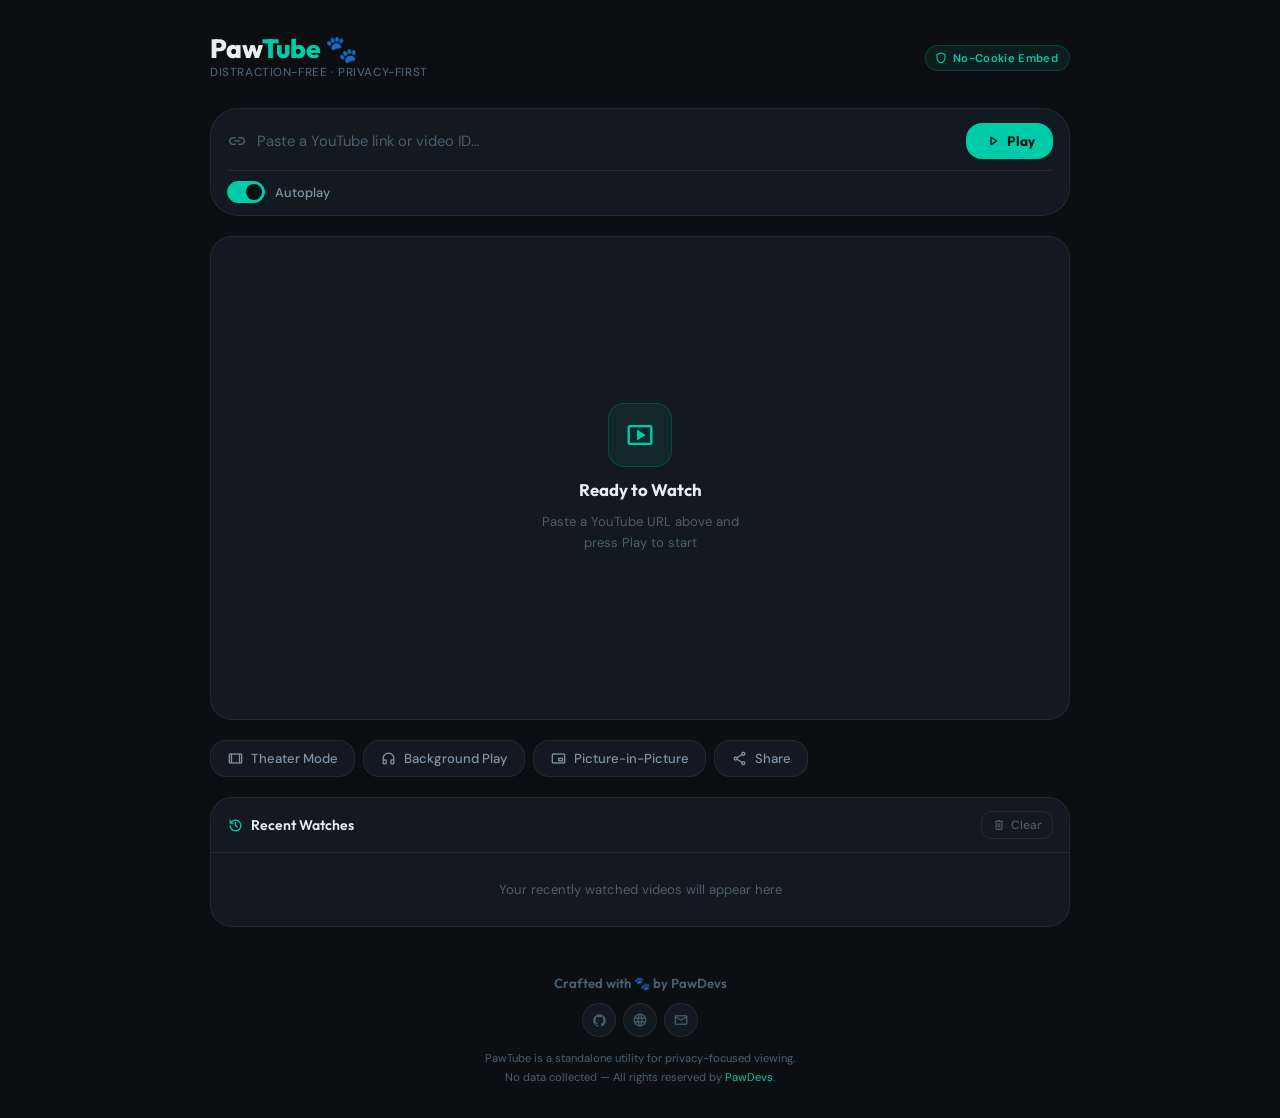
==== website/index.html @ 51b653e1 "Add files via upload" ====
<!DOCTYPE html>
<html lang="en">
<head>
  <meta charset="UTF-8" />
  <meta name="viewport" content="width=device-width, initial-scale=1.0" />
  <meta name="description" content="PawTube — Distraction-free, privacy-enhanced YouTube player by PawDevs." />
  <title>PawTube | Distraction-Free Player</title>
  <link rel="preconnect" href="https://fonts.googleapis.com" />
  <link rel="preconnect" href="https://fonts.gstatic.com" crossorigin />
  <link href="https://fonts.googleapis.com/css2?family=Outfit:wght@400;500;600;700;800&family=DM+Sans:opsz,wght@9..40,400;9..40,500&display=swap" rel="stylesheet" />
  <link rel="stylesheet" href="https://fonts.googleapis.com/css2?family=Material+Symbols+Rounded:opsz,wght,FILL,GRAD@24,400,1,0" />
  <style>
    :root{--bg:#0c0f12;--surface:#131920;--surface-2:#1a2330;--surface-3:#1f2b39;--border:rgba(255,255,255,.07);--border-hi:rgba(255,255,255,.13);--cyan:#00cba9;--cyan-dim:rgba(0,203,169,.15);--cyan-dark:rgba(0,203,169,.08);--txt:#e8edf2;--txt2:#7e96a8;--muted:#49606f;--r-sm:10px;--r-md:16px;--r-lg:22px;--r-xl:28px;--f-d:'Outfit',sans-serif;--f-b:'DM Sans',sans-serif;--t:.22s cubic-bezier(.4,0,.2,1)}
    *,*::before,*::after{box-sizing:border-box;margin:0;padding:0}
    body{background:var(--bg);color:var(--txt);font-family:var(--f-b);min-height:100vh;display:flex;flex-direction:column;align-items:center;padding:32px 16px 0}
    .app{width:100%;max-width:860px;display:flex;flex-direction:column;gap:20px}

    /* HEADER */
    header{display:flex;align-items:center;justify-content:space-between;padding:4px 0 8px}
    .brand{display:flex;flex-direction:column;gap:2px}
    .brand h1{font-family:var(--f-d);font-size:1.65rem;font-weight:800;letter-spacing:-.02em;line-height:1}
    .brand h1 .accent{color:var(--cyan)}
    .brand .sub{font-size:.73rem;font-weight:500;color:var(--muted);letter-spacing:.05em;text-transform:uppercase}
    .badge{display:flex;align-items:center;gap:5px;padding:5px 11px 5px 8px;background:var(--cyan-dark);border:1px solid rgba(0,203,169,.2);border-radius:999px;font-size:.7rem;font-weight:600;color:var(--cyan);letter-spacing:.03em;white-space:nowrap}
    .badge .material-symbols-rounded{font-size:14px}

    /* SEARCH */
    .search-card{background:var(--surface);border:1px solid var(--border);border-radius:var(--r-xl);padding:14px 16px 12px;display:flex;flex-direction:column;gap:11px;transition:border-color var(--t),box-shadow var(--t)}
    .search-card:focus-within{border-color:rgba(0,203,169,.35);box-shadow:0 0 0 3px var(--cyan-dark)}
    .input-row{display:flex;align-items:center;gap:10px}
    .input-icon{flex-shrink:0;color:var(--muted);font-size:20px;transition:color var(--t)}
    .search-card:focus-within .input-icon{color:var(--cyan)}
    #url-input{flex:1;background:transparent;border:none;outline:none;font-family:var(--f-b);font-size:.925rem;color:var(--txt);caret-color:var(--cyan)}
    #url-input::placeholder{color:var(--muted)}
    .play-btn{flex-shrink:0;display:flex;align-items:center;gap:5px;padding:9px 18px;background:var(--cyan);color:#04120f;border:none;border-radius:var(--r-md);font-family:var(--f-d);font-size:.85rem;font-weight:700;cursor:pointer;transition:background var(--t),transform var(--t),box-shadow var(--t)}
    .play-btn:hover{background:#04e8c2;box-shadow:0 4px 18px rgba(0,203,169,.35);transform:translateY(-1px)}
    .play-btn:active{transform:translateY(0);box-shadow:none}
    .play-btn .material-symbols-rounded{font-size:18px}
    .settings-row{display:flex;align-items:center;gap:10px;padding-top:10px;border-top:1px solid var(--border)}
    .settings-label{font-size:.8rem;font-weight:500;color:var(--txt2)}
    .toggle-switch{position:relative;width:38px;height:22px;cursor:pointer}
    .toggle-switch input{display:none}
    .toggle-switch .slider{position:absolute;inset:0;background:var(--surface-3);border:1px solid var(--border-hi);border-radius:999px;transition:background var(--t),border-color var(--t)}
    .toggle-switch .slider::after{content:'';position:absolute;width:16px;height:16px;background:var(--muted);border-radius:50%;top:2px;left:2px;transition:transform var(--t),background var(--t)}
    .toggle-switch input:checked+.slider{background:var(--cyan);border-color:var(--cyan)}
    .toggle-switch input:checked+.slider::after{transform:translateX(16px);background:#04120f}

    /* PLAYER */
    .player-wrapper{position:relative;width:100%;background:var(--surface);border:1px solid var(--border);border-radius:var(--r-lg);overflow:hidden;aspect-ratio:16/9;transition:border-radius var(--t)}
    .player-wrapper.theater{aspect-ratio:unset;height:80vh;border-radius:var(--r-sm)}
    .empty-state{position:absolute;inset:0;display:flex;flex-direction:column;align-items:center;justify-content:center;gap:12px;padding:32px}
    .empty-state.hidden{display:none}
    .empty-icon-wrap{width:64px;height:64px;display:flex;align-items:center;justify-content:center;background:var(--cyan-dark);border:1px solid rgba(0,203,169,.2);border-radius:var(--r-md)}
    .empty-icon-wrap .material-symbols-rounded{font-size:30px;color:var(--cyan);animation:pulse 2.4s ease-in-out infinite}
    @keyframes pulse{0%,100%{opacity:1;transform:scale(1)}50%{opacity:.55;transform:scale(.9)}}
    .empty-state h3{font-family:var(--f-d);font-size:1.05rem;font-weight:700}
    .empty-state p{font-size:.82rem;color:var(--muted);text-align:center;max-width:230px;line-height:1.55}
    #video-frame{position:absolute;inset:0;width:100%;height:100%;border:none;display:none}
    #video-frame.active{display:block}
    .bg-overlay{position:absolute;inset:0;background:var(--surface);display:none;flex-direction:column;align-items:center;justify-content:center;gap:10px;z-index:10}
    .bg-overlay.visible{display:flex}
    .bg-overlay .material-symbols-rounded{font-size:36px;color:var(--cyan);animation:pulse 2.2s ease-in-out infinite}
    .bg-overlay p{font-size:.83rem;color:var(--txt2)}

    /* CONTROLS */
    .controls{display:flex;gap:8px;flex-wrap:wrap}
    .control-btn{display:flex;align-items:center;gap:7px;padding:9px 16px;background:var(--surface);color:var(--txt2);border:1px solid var(--border);border-radius:var(--r-md);font-family:var(--f-b);font-size:.82rem;font-weight:500;cursor:pointer;transition:background var(--t),color var(--t),border-color var(--t),transform var(--t);white-space:nowrap}
    .control-btn .material-symbols-rounded{font-size:17px}
    .control-btn:hover{background:var(--surface-3);color:var(--txt);border-color:var(--border-hi);transform:translateY(-1px)}
    .control-btn:active{transform:translateY(0)}
    .control-btn.active{background:var(--cyan-dim);color:var(--cyan);border-color:rgba(0,203,169,.3)}

    /* HISTORY */
    .history-section{background:var(--surface);border:1px solid var(--border);border-radius:var(--r-lg);overflow:hidden}
    .history-header{display:flex;align-items:center;justify-content:space-between;padding:13px 16px;border-bottom:1px solid var(--border)}
    .history-title{display:flex;align-items:center;gap:7px;font-family:var(--f-d);font-size:.875rem;font-weight:600}
    .history-title .material-symbols-rounded{font-size:17px;color:var(--cyan)}
    .clear-btn{display:flex;align-items:center;gap:5px;padding:5px 10px;background:transparent;color:var(--muted);border:1px solid var(--border);border-radius:var(--r-sm);font-family:var(--f-b);font-size:.75rem;font-weight:500;cursor:pointer;transition:color var(--t),border-color var(--t),background var(--t)}
    .clear-btn .material-symbols-rounded{font-size:14px}
    .clear-btn:hover{color:#f47f7f;border-color:rgba(244,127,127,.3);background:rgba(244,127,127,.06)}
    .history-list{display:flex;flex-direction:column}
    .history-empty{padding:28px 16px;text-align:center;font-size:.82rem;color:var(--muted)}
    .history-item{display:flex;align-items:center;gap:12px;padding:10px 16px;cursor:pointer;transition:background var(--t);border-bottom:1px solid var(--border);animation:slideIn .2s ease}
    .history-item:last-child{border-bottom:none}
    .history-item:hover{background:var(--surface-2)}
    @keyframes slideIn{from{opacity:0;transform:translateY(-5px)}to{opacity:1;transform:translateY(0)}}
    .history-thumb{flex-shrink:0;width:80px;height:45px;border-radius:8px;object-fit:cover;background:var(--surface-3)}
    .history-info{flex:1;min-width:0}
    .history-vid-id{font-size:.78rem;font-weight:600;color:var(--txt2);font-family:var(--f-d);overflow:hidden;text-overflow:ellipsis;white-space:nowrap}
    .history-date{font-size:.7rem;color:var(--muted);margin-top:2px}
    .history-play{flex-shrink:0;width:30px;height:30px;display:flex;align-items:center;justify-content:center;background:var(--cyan-dark);border:1px solid rgba(0,203,169,.18);border-radius:50%;color:var(--cyan);transition:background var(--t),color var(--t)}
    .history-play .material-symbols-rounded{font-size:16px}
    .history-item:hover .history-play{background:var(--cyan);color:#04120f}

    /* FOOTER */
    footer{margin-top:8px;padding:20px 0 32px;display:flex;flex-direction:column;align-items:center;gap:12px}
    .footer-brand{font-family:var(--f-d);font-size:.82rem;font-weight:600;color:var(--muted)}
    .social-links{display:flex;gap:7px}
    .social-btn{width:34px;height:34px;display:flex;align-items:center;justify-content:center;background:var(--surface);border:1px solid var(--border);border-radius:50%;color:var(--muted);text-decoration:none;transition:color var(--t),border-color var(--t),background var(--t),transform var(--t)}
    .social-btn:hover{color:var(--cyan);border-color:rgba(0,203,169,.3);background:var(--cyan-dark);transform:translateY(-2px)}
    .social-btn .material-symbols-rounded{font-size:16px}
    .footer-note{font-size:.7rem;color:var(--muted);text-align:center;line-height:1.65}
    .footer-note a{color:var(--cyan);text-decoration:none}
    .footer-note a:hover{text-decoration:underline}

    /* TOAST */
    #toast{position:fixed;bottom:28px;left:50%;transform:translateX(-50%) translateY(16px);background:var(--surface-3);color:var(--txt);border:1px solid var(--border-hi);border-radius:var(--r-md);padding:10px 20px;font-size:.83rem;font-weight:500;white-space:nowrap;opacity:0;pointer-events:none;transition:opacity .24s ease,transform .24s ease;box-shadow:0 8px 32px rgba(0,0,0,.45);z-index:9999}
    #toast.show{opacity:1;transform:translateX(-50%) translateY(0)}

    /* SHAKE */
    @keyframes shake{0%,100%{transform:translateX(0)}20%{transform:translateX(-7px)}40%{transform:translateX(7px)}60%{transform:translateX(-4px)}80%{transform:translateX(4px)}}
    .shake{animation:shake .38s ease}

    @media(max-width:540px){body{padding:20px 12px 0}.brand h1{font-size:1.4rem}.controls{gap:6px}.control-btn{padding:8px 12px;font-size:.78rem}.play-btn{padding:9px 14px}}
  </style>
</head>
<body>

<div class="app" id="main-container">

  <header>
    <div class="brand">
      <h1>Paw<span class="accent">Tube</span> 🐾</h1>
      <span class="sub">Distraction-free &middot; Privacy-first</span>
    </div>
    <div class="badge">
      <span class="material-symbols-rounded">shield</span>
      No-Cookie Embed
    </div>
  </header>

  <div class="search-card" id="search-box">
    <div class="input-row">
      <span class="material-symbols-rounded input-icon">link</span>
      <input type="text" id="url-input" placeholder="Paste a YouTube link or video ID&hellip;" autocomplete="off" />
      <button class="play-btn" onclick="processInput()" aria-label="Play video">
        <span class="material-symbols-rounded">play_arrow</span>
        Play
      </button>
    </div>
    <div class="settings-row">
      <label class="toggle-switch" title="Toggle autoplay">
        <input type="checkbox" id="autoplay-toggle" checked />
        <span class="slider"></span>
      </label>
      <span class="settings-label">Autoplay</span>
    </div>
  </div>

  <div class="player-wrapper" id="player-wrapper">
    <div class="empty-state" id="empty-state">
      <div class="empty-icon-wrap">
        <span class="material-symbols-rounded">smart_display</span>
      </div>
      <h3>Ready to Watch</h3>
      <p>Paste a YouTube URL above and press Play to start</p>
    </div>
    <div class="bg-overlay" id="bg-overlay">
      <span class="material-symbols-rounded">headphones</span>
      <p>Audio-only mode &mdash; screen is hidden</p>
    </div>
    <iframe id="video-frame"
      allow="accelerometer; autoplay; clipboard-write; encrypted-media; gyroscope; picture-in-picture"
      allowfullscreen>
    </iframe>
  </div>

  <div class="controls">
    <button class="control-btn" onclick="toggleTheaterMode()" id="theater-btn">
      <span class="material-symbols-rounded" id="theater-icon">width_full</span>
      Theater Mode
    </button>
    <button class="control-btn" id="bg-playback-btn" onclick="toggleBackgroundPlayback()">
      <span class="material-symbols-rounded" id="bg-icon">headphones</span>
      <span id="bg-text">Background Play</span>
    </button>
    <button class="control-btn" onclick="requestFloatingWindow()">
      <span class="material-symbols-rounded">picture_in_picture_alt</span>
      Picture-in-Picture
    </button>
    <button class="control-btn" onclick="shareCurrentVideo()">
      <span class="material-symbols-rounded">share</span>
      Share
    </button>
  </div>

  <div class="history-section" id="history-container">
    <div class="history-header">
      <div class="history-title">
        <span class="material-symbols-rounded">history</span>
        Recent Watches
      </div>
      <button class="clear-btn" onclick="clearHistory()">
        <span class="material-symbols-rounded">delete</span>
        Clear
      </button>
    </div>
    <div class="history-list" id="history-list"></div>
  </div>

  <footer>
    <div class="footer-brand">Crafted with 🐾 by PawDevs</div>
    <div class="social-links">
      <a href="https://github.com/thepawdevs" target="_blank" class="social-btn" aria-label="GitHub">
        <svg width="15" height="15" viewBox="0 0 24 24" fill="currentColor"><path d="M12 2C6.477 2 2 6.484 2 12.017c0 4.425 2.865 8.18 6.839 9.504.5.092.682-.217.682-.483 0-.237-.008-.868-.013-1.703-2.782.605-3.369-1.343-3.369-1.343-.454-1.158-1.11-1.466-1.11-1.466-.908-.62.069-.608.069-.608 1.003.07 1.531 1.032 1.531 1.032.892 1.53 2.341 1.088 2.91.832.092-.647.35-1.088.636-1.338-2.22-.253-4.555-1.113-4.555-4.951 0-1.093.39-1.988 1.029-2.688-.103-.253-.446-1.272.098-2.65 0 0 .84-.27 2.75 1.026A9.564 9.564 0 0112 6.844c.85.004 1.705.115 2.504.337 1.909-1.296 2.747-1.027 2.747-1.027.546 1.379.202 2.398.1 2.651.64.7 1.028 1.595 1.028 2.688 0 3.848-2.339 4.695-4.566 4.943.359.309.678.92.678 1.855 0 1.338-.012 2.419-.012 2.747 0 .268.18.58.688.482A10.019 10.019 0 0022 12.017C22 6.484 17.522 2 12 2z"/></svg>
      </a>
      <a href="https://pawdevs.com" target="_blank" class="social-btn" aria-label="Website">
        <span class="material-symbols-rounded">language</span>
      </a>
      <a href="mailto:hello@pawdevs.com" class="social-btn" aria-label="Email">
        <span class="material-symbols-rounded">mail</span>
      </a>
    </div>
    <div class="footer-note">
      PawTube is a standalone utility for privacy-focused viewing.<br />
      No data collected &mdash; All rights reserved by <a href="https://pawdevs.com" target="_blank">PawDevs</a>.
    </div>
  </footer>

</div>

<div id="toast"></div>

<script>
const HISTORY_KEY='pawtube_history',AUTOPLAY_KEY='pawtube_autoplay',MAX_HISTORY=12;
let currentVideoId=null,theaterMode=false,bgPlayMode=false,toastTimer=null;

document.addEventListener('DOMContentLoaded',()=>{
  if(localStorage.getItem(AUTOPLAY_KEY)==='false')
    document.getElementById('autoplay-toggle').checked=false;
  const p=new URLSearchParams(location.search),v=p.get('v');
  if(v)loadVideo(v,parseInt(p.get('t')||'0',10));
  document.getElementById('url-input').addEventListener('keydown',e=>{if(e.key==='Enter')processInput();});
  document.getElementById('autoplay-toggle').addEventListener('change',e=>{localStorage.setItem(AUTOPLAY_KEY,String(e.target.checked));});
  renderHistory();
});

function extractVideoId(raw){
  const s=raw.trim();
  if(/^[a-zA-Z0-9_-]{11}$/.test(s))return s;
  try{
    const u=new URL(s);
    if(u.hostname.includes('youtu.be'))return u.pathname.slice(1).split('?')[0];
    if(u.hostname.includes('youtube.com'))
      return u.searchParams.get('v')||u.pathname.split('/').find(seg=>/^[a-zA-Z0-9_-]{11}$/.test(seg))||null;
  }catch(_){}
  return null;
}

function extractTimestamp(raw){
  try{
    const t=new URL(raw.trim()).searchParams.get('t');
    if(!t)return 0;
    if(/^\d+$/.test(t))return parseInt(t,10);
    let s=0;
    const h=t.match(/(\d+)h/);if(h)s+=parseInt(h[1])*3600;
    const m=t.match(/(\d+)m/);if(m)s+=parseInt(m[1])*60;
    const sc=t.match(/(\d+)s/);if(sc)s+=parseInt(sc[1]);
    return s;
  }catch(_){return 0;}
}

function processInput(){
  const raw=document.getElementById('url-input').value;
  const id=extractVideoId(raw);
  if(!id){shakeInput();showToast('⚠️  Invalid YouTube URL or video ID');return;}
  loadVideo(id,extractTimestamp(raw));
}

function loadVideo(id,timestamp){
  timestamp=timestamp||0;currentVideoId=id;
  const autoplay=document.getElementById('autoplay-toggle').checked?1:0;
  let src=`https://www.youtube-nocookie.com/embed/${id}?rel=0&modestbranding=1&autoplay=${autoplay}`;
  if(timestamp>0)src+=`&start=${timestamp}`;
  const frame=document.getElementById('video-frame');
  frame.src=src;frame.classList.add('active');
  document.getElementById('empty-state').classList.add('hidden');
  document.getElementById('bg-overlay').classList.remove('visible');
  bgPlayMode=false;
  document.getElementById('bg-playback-btn').classList.remove('active');
  document.getElementById('bg-text').textContent='Background Play';
  document.getElementById('bg-icon').textContent='headphones';
  saveHistory(id);renderHistory();
  const params=new URLSearchParams();params.set('v',id);
  if(timestamp>0)params.set('t',timestamp);
  history.replaceState(null,'',`?${params.toString()}`);
}

function toggleTheaterMode(){
  theaterMode=!theaterMode;
  document.getElementById('player-wrapper').classList.toggle('theater',theaterMode);
  document.getElementById('theater-btn').classList.toggle('active',theaterMode);
  document.getElementById('theater-icon').textContent=theaterMode?'width_normal':'width_full';
}

function toggleBackgroundPlayback(){
  bgPlayMode=!bgPlayMode;
  document.getElementById('bg-overlay').classList.toggle('visible',bgPlayMode);
  document.getElementById('bg-playback-btn').classList.toggle('active',bgPlayMode);
  document.getElementById('bg-text').textContent=bgPlayMode?'Show Video':'Background Play';
  document.getElementById('bg-icon').textContent=bgPlayMode?'visibility':'headphones';
}

function requestFloatingWindow(){
  if(!currentVideoId){showToast('▶  Load a video first');return;}
  showToast("💡  Use your browser's PiP button inside the video");
}

function shareCurrentVideo(){
  if(!currentVideoId){showToast('▶  Load a video first');return;}
  const url=`${location.origin}${location.pathname}?v=${currentVideoId}`;
  if(navigator.share)navigator.share({title:'PawTube',url}).catch(()=>{});
  else navigator.clipboard.writeText(url).then(()=>showToast('🔗  Link copied!')).catch(()=>showToast('Could not copy link'));
}

function saveHistory(id){
  let h=getHistory().filter(i=>i.id!==id);
  h.unshift({id,ts:Date.now()});
  if(h.length>MAX_HISTORY)h=h.slice(0,MAX_HISTORY);
  localStorage.setItem(HISTORY_KEY,JSON.stringify(h));
}

function getHistory(){
  try{return JSON.parse(localStorage.getItem(HISTORY_KEY))||[];}catch(_){return[];}
}

function clearHistory(){
  localStorage.removeItem(HISTORY_KEY);renderHistory();showToast('🗑️  History cleared');
}

function renderHistory(){
  const list=document.getElementById('history-list'),items=getHistory();
  if(!items.length){list.innerHTML='<div class="history-empty">Your recently watched videos will appear here</div>';return;}
  list.innerHTML=items.map(item=>{
    const thumb=`https://i.ytimg.com/vi/${item.id}/mqdefault.jpg`;
    const date=new Date(item.ts).toLocaleString(undefined,{month:'short',day:'numeric',hour:'2-digit',minute:'2-digit'});
    return `<div class="history-item" onclick="loadVideo('${item.id}')">
      <img class="history-thumb" src="${thumb}" alt="" loading="lazy" onerror="this.style.background='var(--surface-3)'"/>
      <div class="history-info">
        <div class="history-vid-id">${item.id}</div>
        <div class="history-date">${date}</div>
      </div>
      <div class="history-play"><span class="material-symbols-rounded">play_arrow</span></div>
    </div>`;
  }).join('');
}

function showToast(msg){
  const t=document.getElementById('toast');
  t.textContent=msg;t.classList.add('show');
  clearTimeout(toastTimer);
  toastTimer=setTimeout(()=>t.classList.remove('show'),2800);
}

function shakeInput(){
  const b=document.getElementById('search-box');
  b.classList.remove('shake');void b.offsetWidth;b.classList.add('shake');
  setTimeout(()=>b.classList.remove('shake'),500);
}
</script>
</body>
</html>
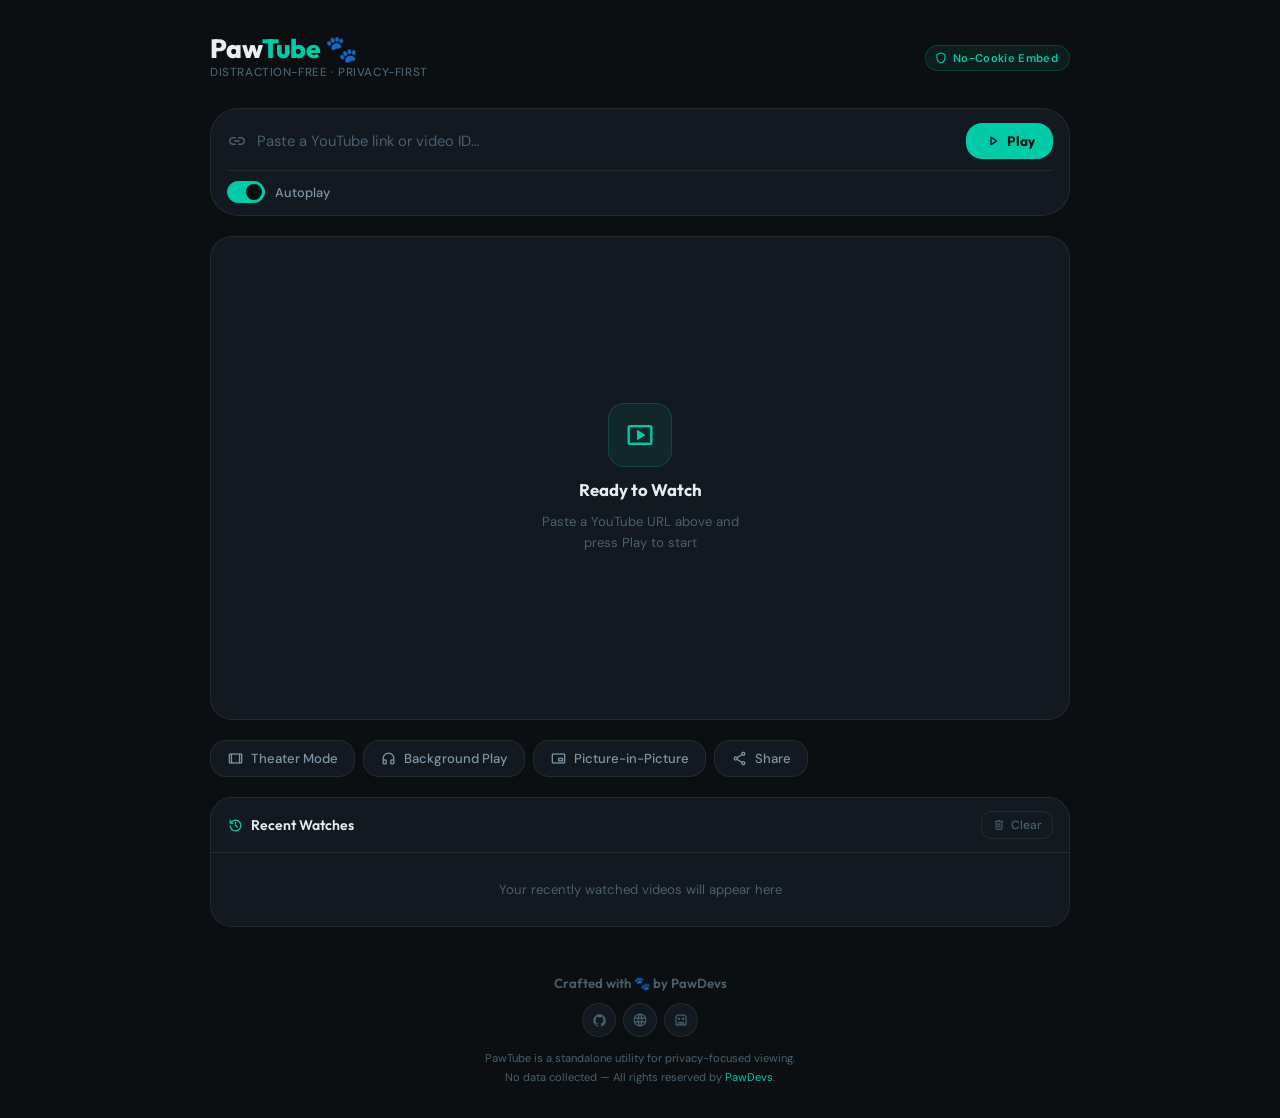
==== commit bbf4faa5: "Update social links in footer Replaced email link with Telegram bot link in footer" ====
--- a/website/index.html
+++ b/website/index.html
@@ -5,6 +5,7 @@
   <meta name="viewport" content="width=device-width, initial-scale=1.0" />
   <meta name="description" content="PawTube — Distraction-free, privacy-enhanced YouTube player by PawDevs." />
   <title>PawTube | Distraction-Free Player</title>
+  <link rel="icon" type="image/png" href="https://raw.githubusercontent.com/thepawdevs/PawTube/refs/heads/main/assets/pawtube_logo.png">
   <link rel="preconnect" href="https://fonts.googleapis.com" />
   <link rel="preconnect" href="https://fonts.gstatic.com" crossorigin />
   <link href="https://fonts.googleapis.com/css2?family=Outfit:wght@400;500;600;700;800&family=DM+Sans:opsz,wght@9..40,400;9..40,500&display=swap" rel="stylesheet" />
@@ -201,19 +202,19 @@
   <footer>
     <div class="footer-brand">Crafted with 🐾 by PawDevs</div>
     <div class="social-links">
-      <a href="https://github.com/thepawdevs" target="_blank" class="social-btn" aria-label="GitHub">
+      <a href="https://github.com/thepawdevs/PawTube" target="_blank" class="social-btn" aria-label="GitHub">
         <svg width="15" height="15" viewBox="0 0 24 24" fill="currentColor"><path d="M12 2C6.477 2 2 6.484 2 12.017c0 4.425 2.865 8.18 6.839 9.504.5.092.682-.217.682-.483 0-.237-.008-.868-.013-1.703-2.782.605-3.369-1.343-3.369-1.343-.454-1.158-1.11-1.466-1.11-1.466-.908-.62.069-.608.069-.608 1.003.07 1.531 1.032 1.531 1.032.892 1.53 2.341 1.088 2.91.832.092-.647.35-1.088.636-1.338-2.22-.253-4.555-1.113-4.555-4.951 0-1.093.39-1.988 1.029-2.688-.103-.253-.446-1.272.098-2.65 0 0 .84-.27 2.75 1.026A9.564 9.564 0 0112 6.844c.85.004 1.705.115 2.504.337 1.909-1.296 2.747-1.027 2.747-1.027.546 1.379.202 2.398.1 2.651.64.7 1.028 1.595 1.028 2.688 0 3.848-2.339 4.695-4.566 4.943.359.309.678.92.678 1.855 0 1.338-.012 2.419-.012 2.747 0 .268.18.58.688.482A10.019 10.019 0 0022 12.017C22 6.484 17.522 2 12 2z"/></svg>
       </a>
-      <a href="https://pawdevs.com" target="_blank" class="social-btn" aria-label="Website">
+      <a href="https://thepawdevs.github.io/thepawdevs/" target="_blank" class="social-btn" aria-label="Website">
         <span class="material-symbols-rounded">language</span>
       </a>
-      <a href="mailto:hello@pawdevs.com" class="social-btn" aria-label="Email">
-        <span class="material-symbols-rounded">mail</span>
+      <a href="https://t.me/PawTubeRobot" class="social-btn" aria-label="TeleBot">
+        <span class="material-symbols-rounded">robot</span>
       </a>
     </div>
     <div class="footer-note">
       PawTube is a standalone utility for privacy-focused viewing.<br />
-      No data collected &mdash; All rights reserved by <a href="https://pawdevs.com" target="_blank">PawDevs</a>.
+      No data collected &mdash; All rights reserved by <a href="https://thepawdevs.github.io/thepawdevs/" target="_blank">PawDevs</a>.
     </div>
   </footer>
 
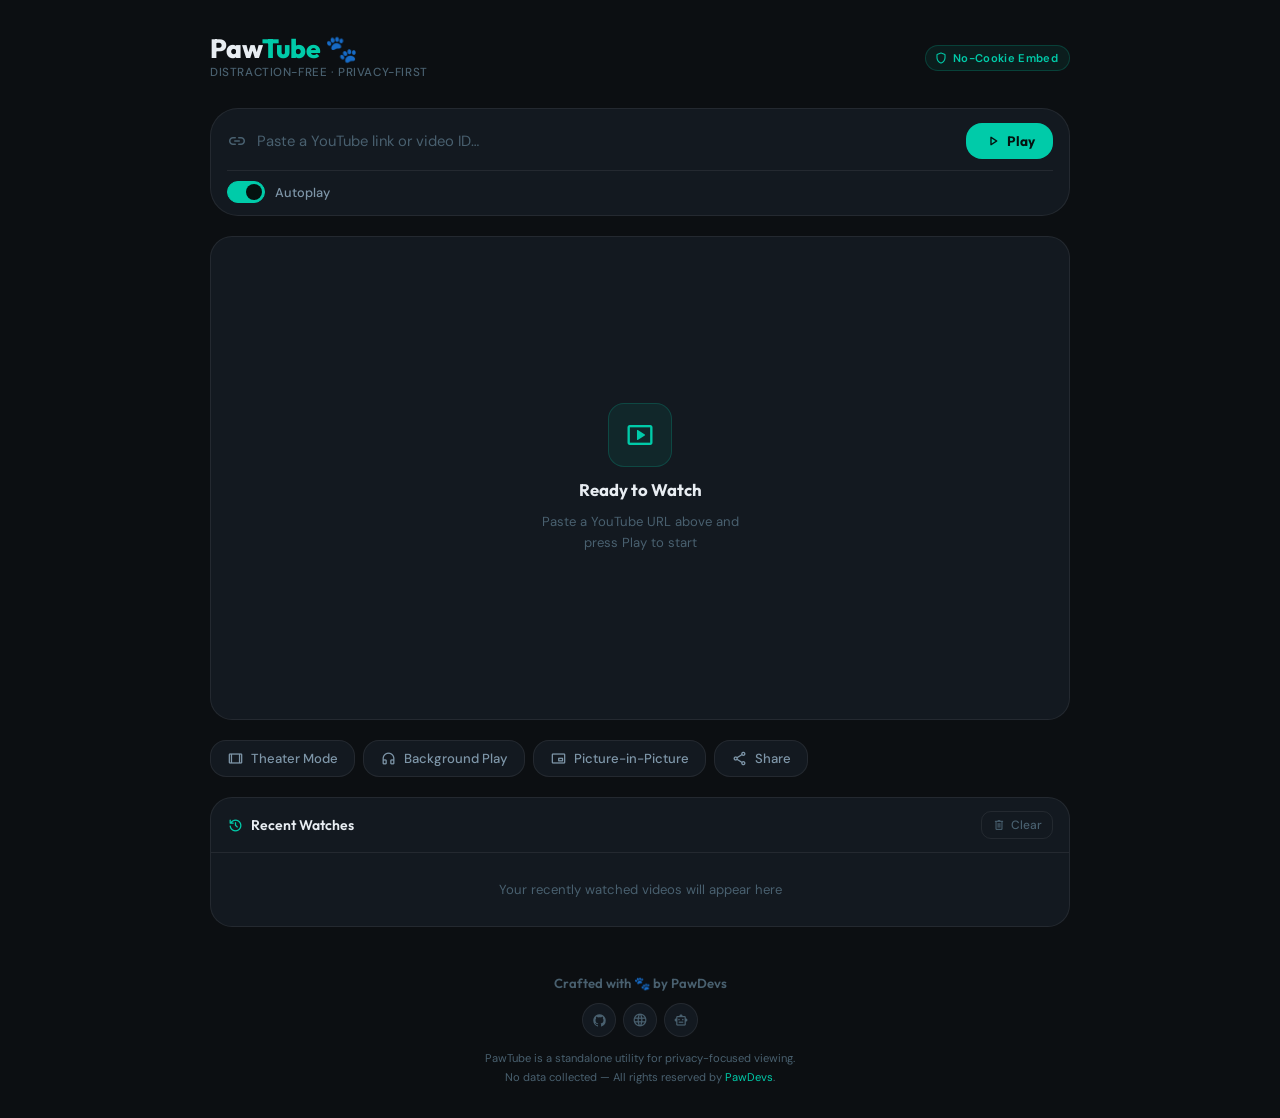
==== commit 05d0bd54: "Change icon from 'robot' to 'smart_toy' in footer" ====
--- a/website/index.html
+++ b/website/index.html
@@ -209,7 +209,7 @@
         <span class="material-symbols-rounded">language</span>
       </a>
       <a href="https://t.me/PawTubeRobot" class="social-btn" aria-label="TeleBot">
-        <span class="material-symbols-rounded">robot</span>
+        <span class="material-symbols-rounded">smart_toy</span>
       </a>
     </div>
     <div class="footer-note">
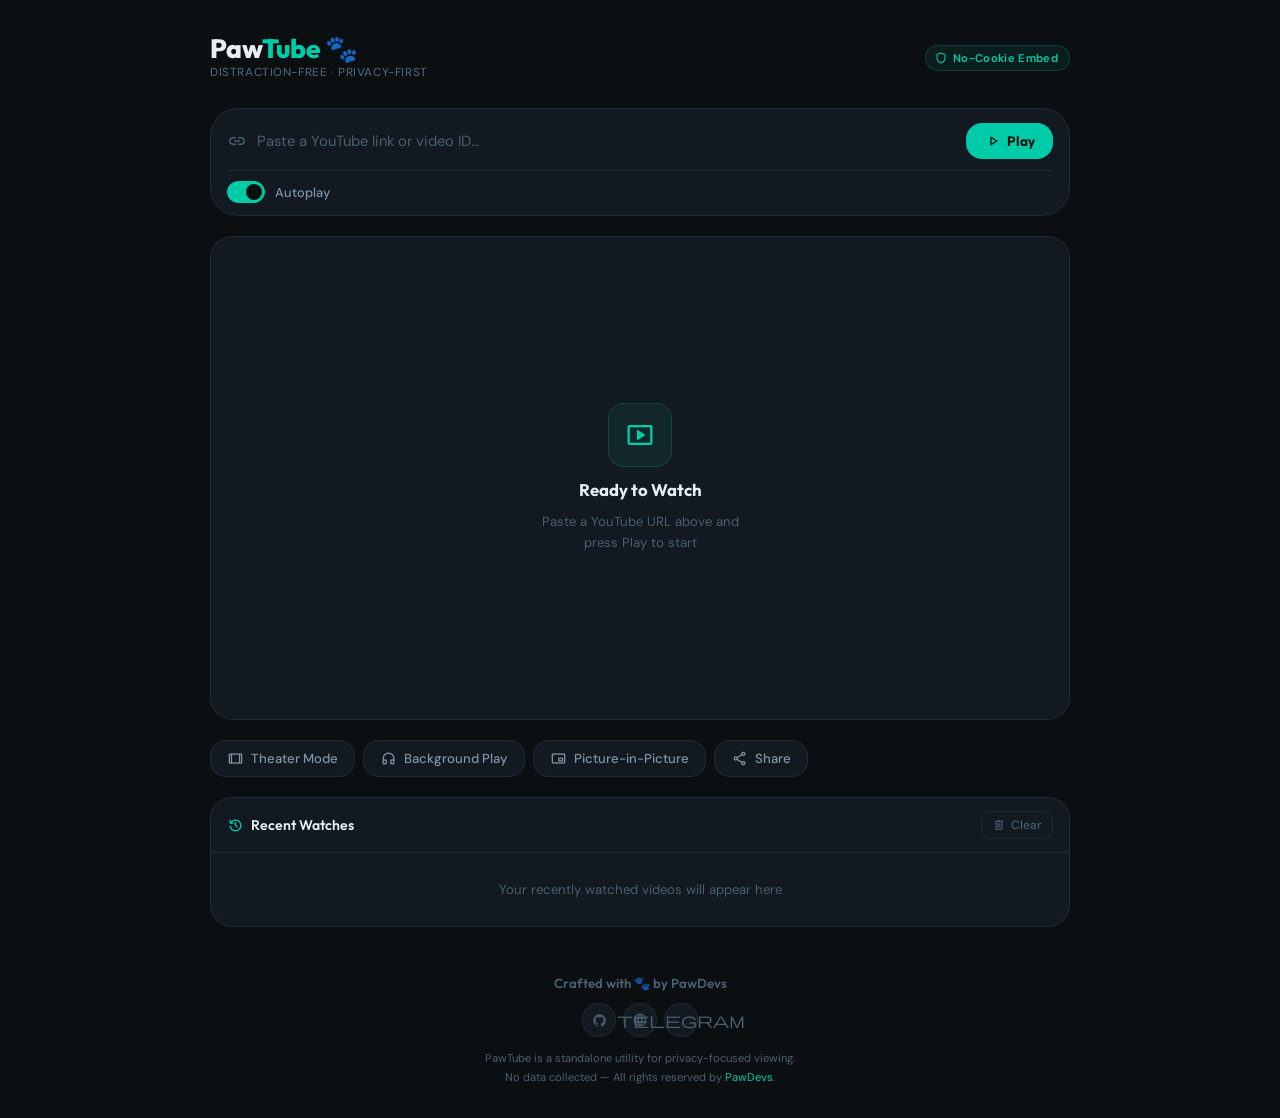
==== commit 74122c48: "Change Telegram icon in footer to 'telegram'" ====
--- a/website/index.html
+++ b/website/index.html
@@ -209,7 +209,7 @@
         <span class="material-symbols-rounded">language</span>
       </a>
       <a href="https://t.me/PawTubeRobot" class="social-btn" aria-label="TeleBot">
-        <span class="material-symbols-rounded">smart_toy</span>
+        <span class="material-symbols-rounded">telegram</span>
       </a>
     </div>
     <div class="footer-note">
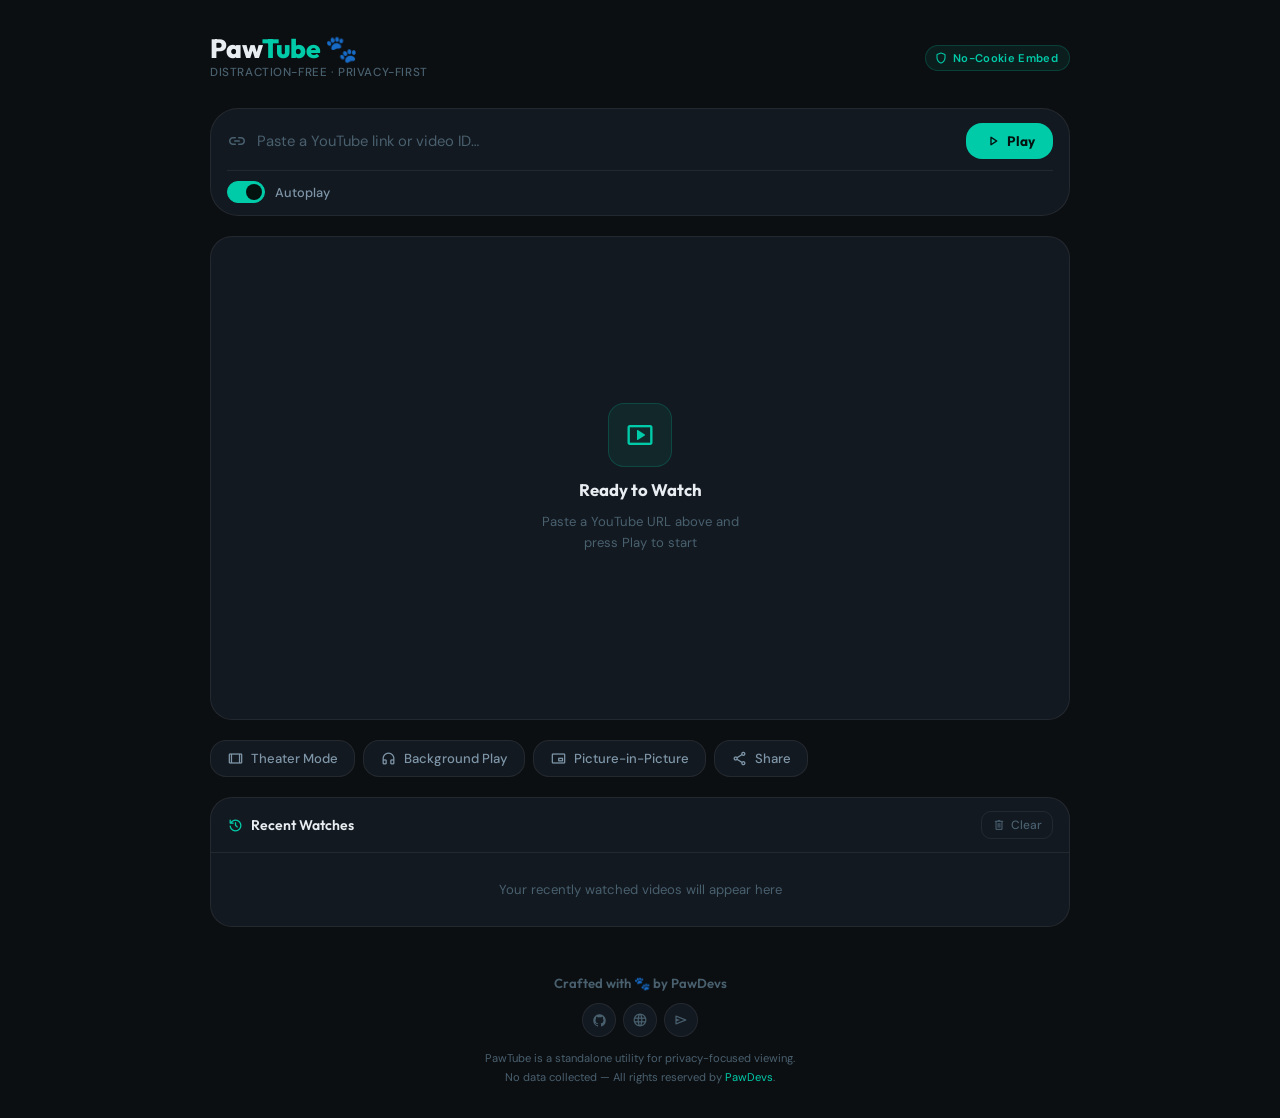
==== commit 119e7f41: "Change Telegram icon to Send icon in footer" ====
--- a/website/index.html
+++ b/website/index.html
@@ -209,7 +209,7 @@
         <span class="material-symbols-rounded">language</span>
       </a>
       <a href="https://t.me/PawTubeRobot" class="social-btn" aria-label="TeleBot">
-        <span class="material-symbols-rounded">telegram</span>
+        <span class="material-symbols-rounded">send</span>
       </a>
     </div>
     <div class="footer-note">
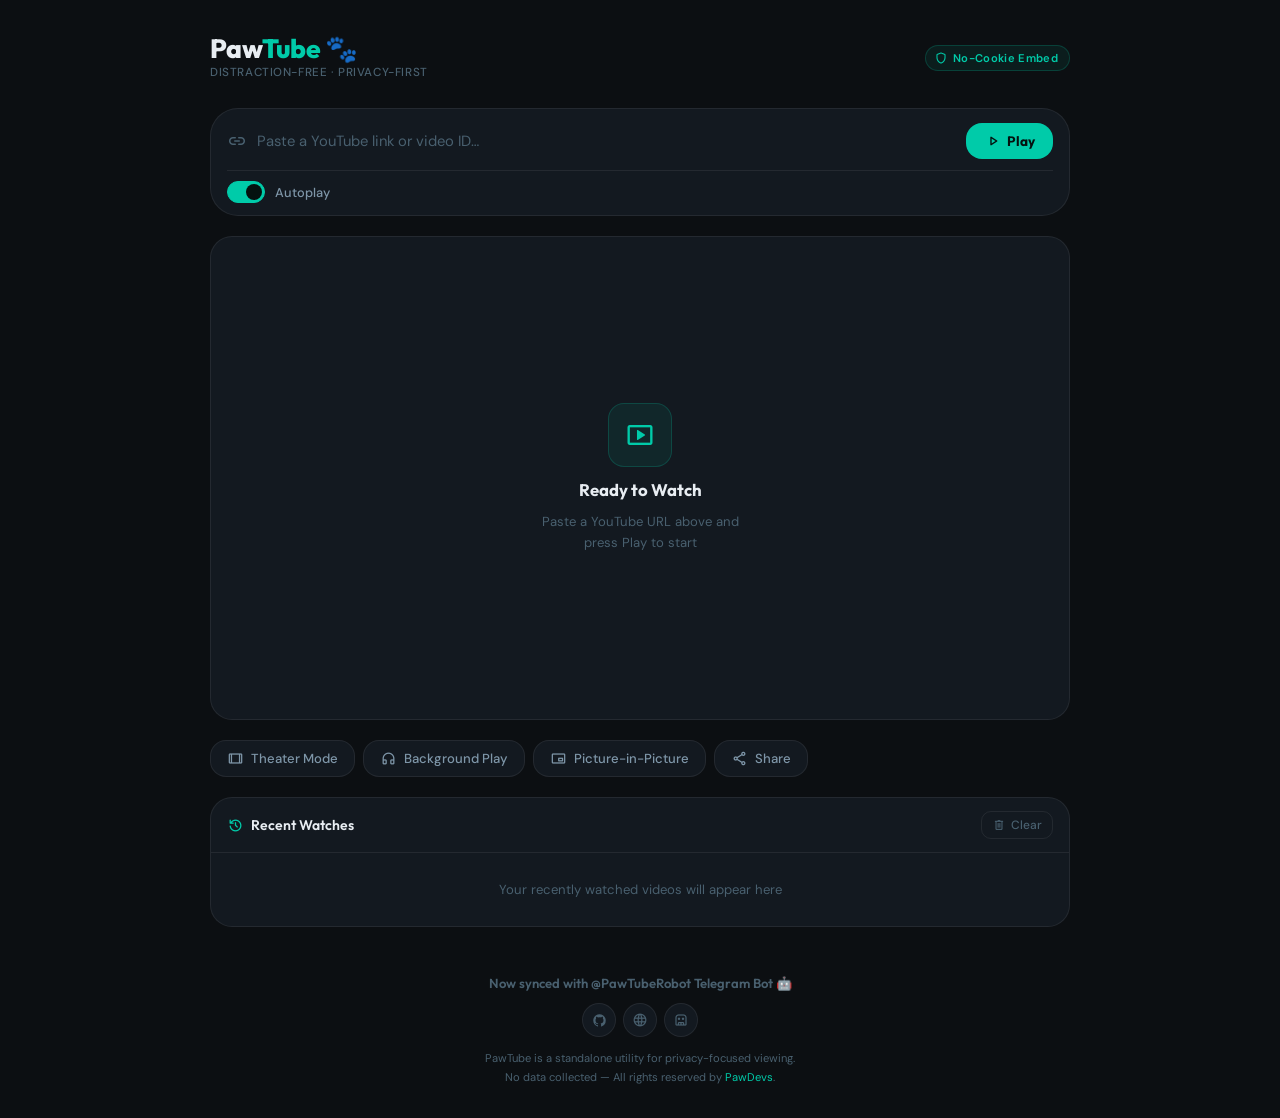
==== commit d79109a7: "Update index.html" ====
--- a/website/index.html
+++ b/website/index.html
@@ -200,7 +200,7 @@
   </div>
 
   <footer>
-    <div class="footer-brand">Crafted with 🐾 by PawDevs</div>
+    <div class="footer-brand">Now synced with @PawTubeRobot Telegram Bot 🤖</div>
     <div class="social-links">
       <a href="https://github.com/thepawdevs/PawTube" target="_blank" class="social-btn" aria-label="GitHub">
         <svg width="15" height="15" viewBox="0 0 24 24" fill="currentColor"><path d="M12 2C6.477 2 2 6.484 2 12.017c0 4.425 2.865 8.18 6.839 9.504.5.092.682-.217.682-.483 0-.237-.008-.868-.013-1.703-2.782.605-3.369-1.343-3.369-1.343-.454-1.158-1.11-1.466-1.11-1.466-.908-.62.069-.608.069-.608 1.003.07 1.531 1.032 1.531 1.032.892 1.53 2.341 1.088 2.91.832.092-.647.35-1.088.636-1.338-2.22-.253-4.555-1.113-4.555-4.951 0-1.093.39-1.988 1.029-2.688-.103-.253-.446-1.272.098-2.65 0 0 .84-.27 2.75 1.026A9.564 9.564 0 0112 6.844c.85.004 1.705.115 2.504.337 1.909-1.296 2.747-1.027 2.747-1.027.546 1.379.202 2.398.1 2.651.64.7 1.028 1.595 1.028 2.688 0 3.848-2.339 4.695-4.566 4.943.359.309.678.92.678 1.855 0 1.338-.012 2.419-.012 2.747 0 .268.18.58.688.482A10.019 10.019 0 0022 12.017C22 6.484 17.522 2 12 2z"/></svg>
@@ -209,7 +209,7 @@
         <span class="material-symbols-rounded">language</span>
       </a>
       <a href="https://t.me/PawTubeRobot" class="social-btn" aria-label="TeleBot">
-        <span class="material-symbols-rounded">send</span>
+        <span class="material-symbols-rounded">robot</span>
       </a>
     </div>
     <div class="footer-note">
